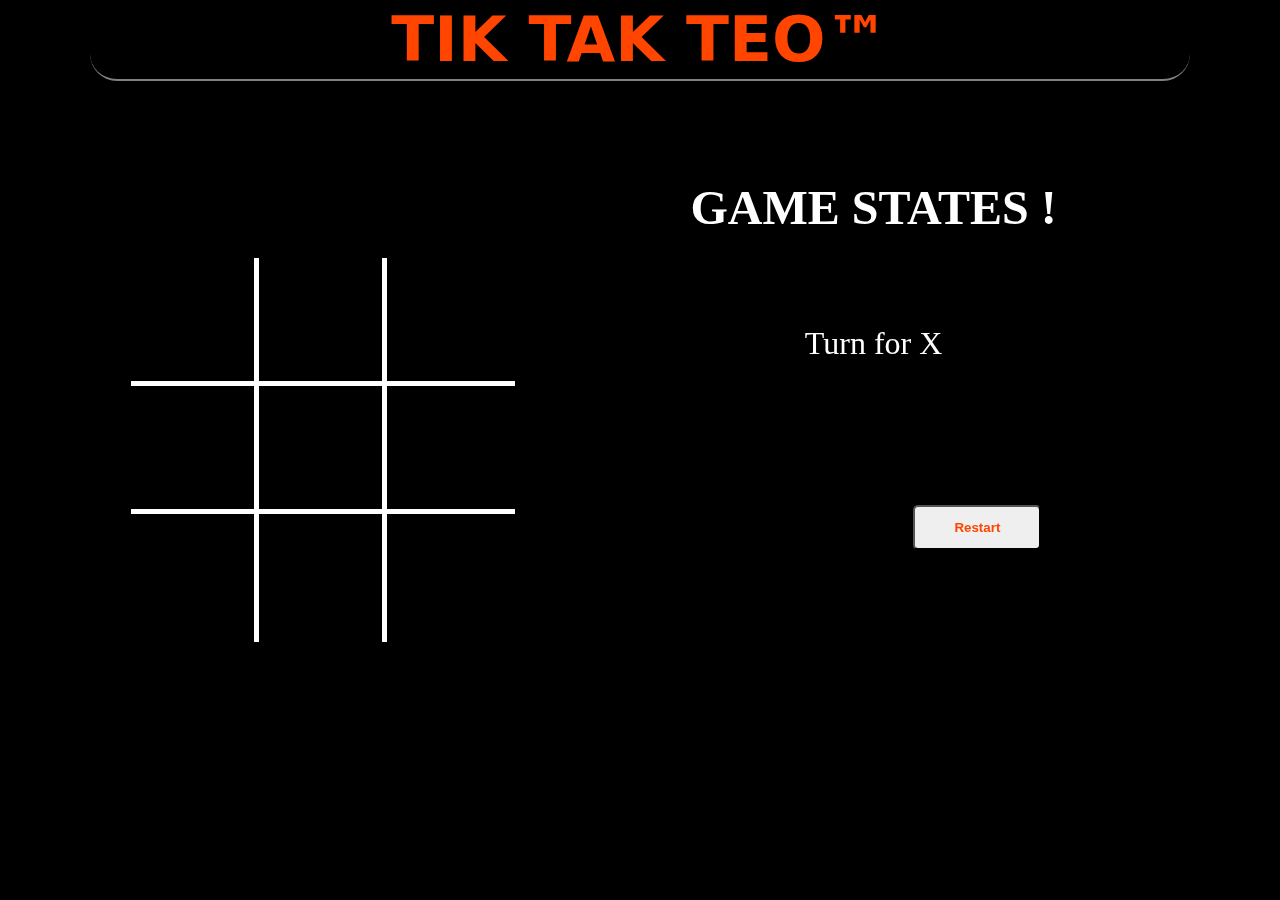
==== tik tak toe game/inedex.html @ 1186181a "Add files via upload" ====
<!DOCTYPE html>
<html lang="en">
    <head>
        <meta charset="UTF-8">
        <meta name="viewport" content="width=device-width, initial-scale=1.0">
        <title>TIK TAK TEO </title>
        <link rel="stylesheet" href="stlye.css">
    </head>
    <body>
        <div id="main">
            <div class="nav">
                <h3>
                    TIK TAK TEO™
                </h3>
            </div>
            <div class="container">
                <div class="con1">
                    <div class="box brd brr"><span class="txt"></span></div>
                    <div class="box brr brd"><span class="txt"></span></div>
                    <div class="box brd"><span class="txt"></span></div>
                    <div class="box brd brr"><span class="txt"></span></div>
                    <div class="box brd brr"><span class="txt"></span></div>
                    <div class="box brd"><span class="txt"></span></div>
                    <div class="box brr"><span class="txt"></span></div>
                    <div class="box brr"><span class="txt"></span></div>
                    <div class="box"><span class="txt"></span></div>
                </div>
                <div class="con2">
                    <h3>GAME STATES !</h3>
                    <div>
                        <span class="info">Turn for X </span>
                    </div>
                    <div>
                        <button id="restart">restart</button>
                    </div>

                </div>
            </div>

            <script src="script.js"></script>
        </body>
    </html>
---- tik tak toe game/stlye.css ----
* {
    margin: 0;
    padding: 0;
    box-sizing: border-box;
}

html,
body {
    background-color: black;
    margin: 0 3.5vw;
    /* color: white; */
}

#main {

    min-height: 100vh;
    position: relative;
    display: flex;
    flex-direction: column;
}

.nav {
    position: fixed;
    width: 86vw;
    background-color: black;
    color: orangered;
    height: 9vh;
    /* background-color: #fff; */
    justify-content: center;
    display: flex;
    align-items: center;
    border-bottom: 2px solid grey;
    border-radius: 0 0 3vh 3vh;
}

.nav h3 {
    font-size: 7Vh;
    font-family: system-ui, -apple-system, BlinkMacSystemFont, 'Segoe UI', Roboto, Oxygen, Ubuntu, Cantarell, 'Open Sans', 'Helvetica Neue', sans-serif;
}

.container {
    height: 100vh;
    /* background-color: black; */
    position: relative;
    display: flex;
}

.container .con1 {
    position: relative;
    margin: auto;
    display: grid;
    height: auto;
    width: auto;
    background: white;
    grid-template-columns: repeat(3, 10vw);
    grid-template-rows: repeat(3, 10vw);
}

.container .con1 .box {
    background-color: black;
    font-size: 8vw;
    color: orangered;
    display: flex;
    justify-content: center;
    align-items: center;
    font-family: 'Segoe UI', Tahoma, Geneva, Verdana, sans-serif;
}

.box:hover {
    cursor: pointer;
}

.brr {
    border-right: 5px solid #fff;
}

.brd {
    border-bottom: 5px solid white;
}

.container .con2 {
    margin: auto;
    display: flex;
    position: relative;
    width: 50%;
    height: 60vh;
    flex-direction: column;
    /* background-color: blue; */
    /* padding-left: 2vw; */
    color: white;

}

.con2 h3 {
    font-size: 3em  ;
    text-align: center;
}

.container .con2 .info {
    height: 30vh;
    display: flex;
    /* padding-top: 20vh;
    padding-left: 20vh; */
    justify-content: center;
    padding-top: 10vh;
    font-size: 2em;
}

.container .con2 #restart {
    margin-leFT: 35vh;
    color: orangered;
    height: 5vh;
    width: 10vw;
    font-weight: 700;
    text-transform: capitalize;
    border-radius: 5px;
}


@media screen and (max-width: 800px) {

    .container {
        height: 100vh;
        /* background-color: black; */
        position: relative;
        display: flex;
        flex-direction: column;
        padding:20vh 0 ;
    } 
    .container .con2{
        padding-top: 10vh;
    
    }
    .container .con2 h3{
        font-size: 1.2rem;
    }
    .container .con2 .info {
        height:20vh;
        font-size: 1rem;
    }
    .container .con2 #restart{
        width: 20vw;
        margin-left: 10vh;
    }  
    }
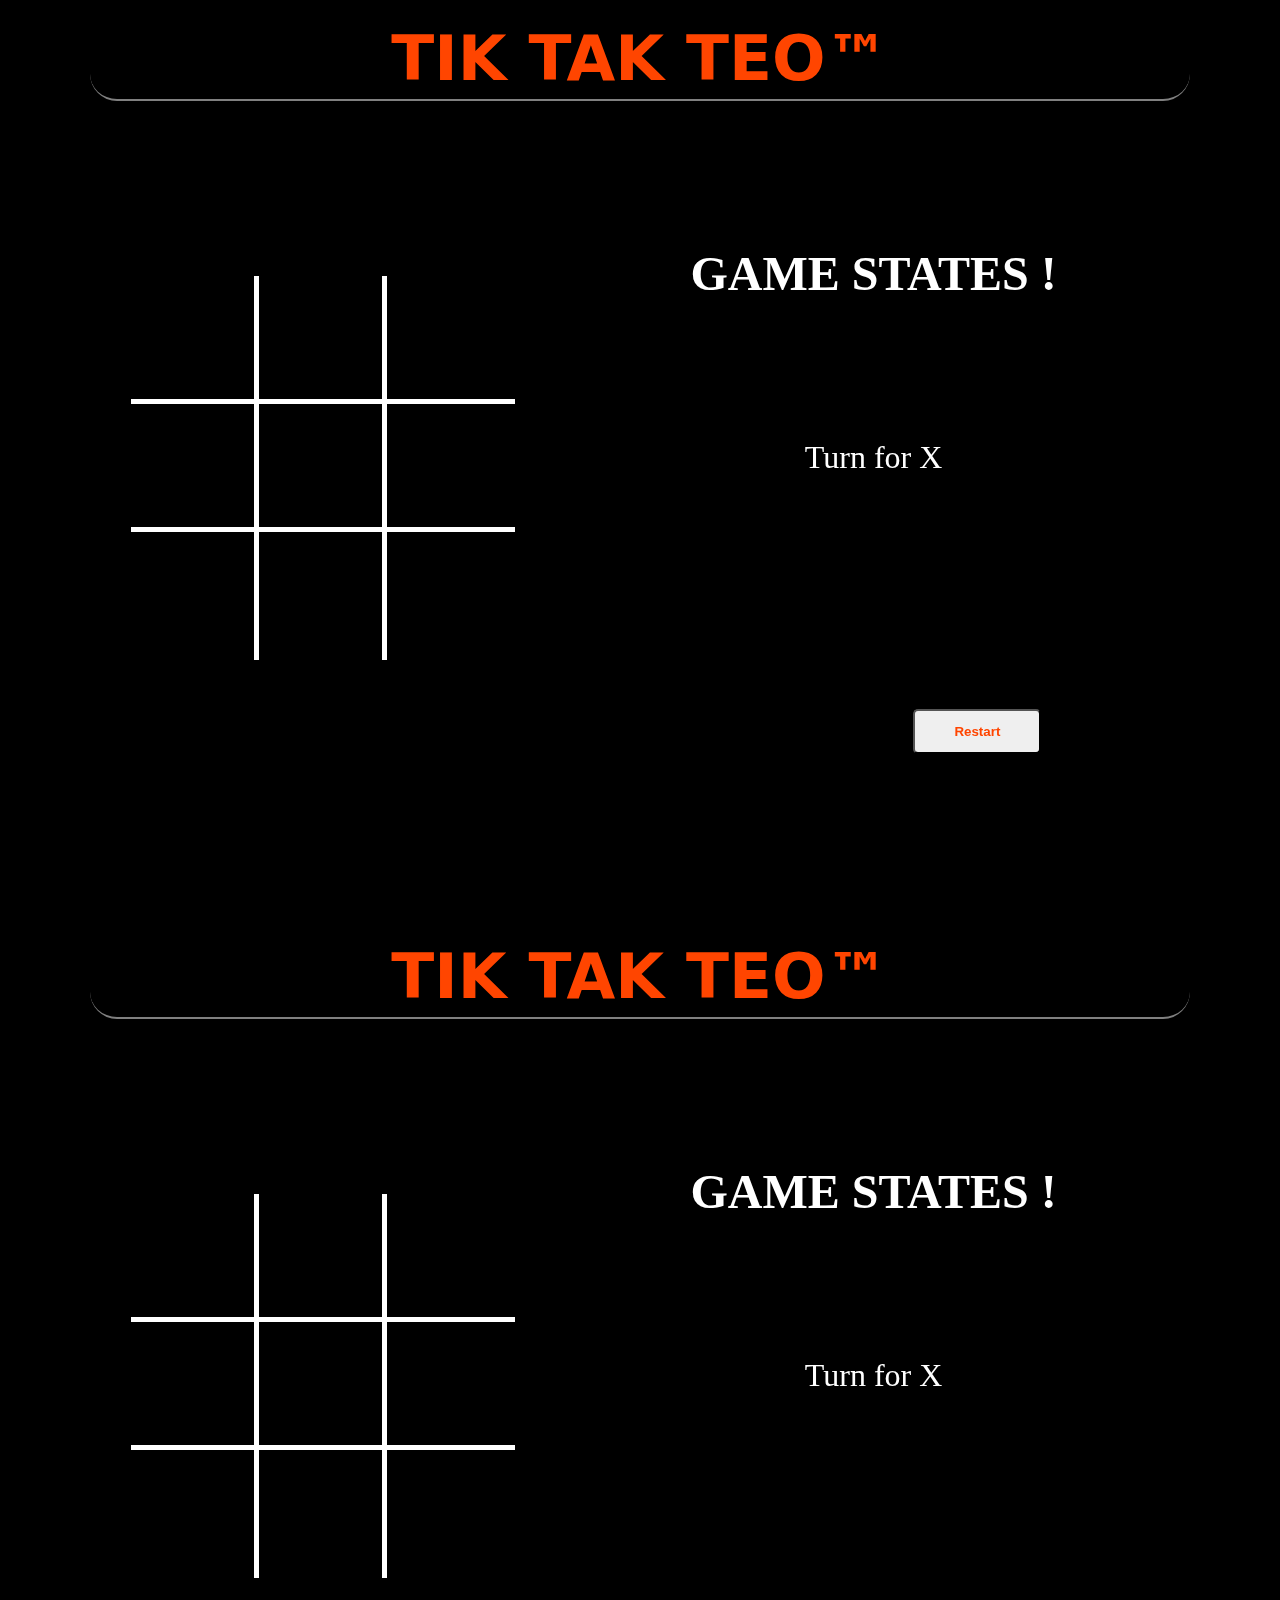
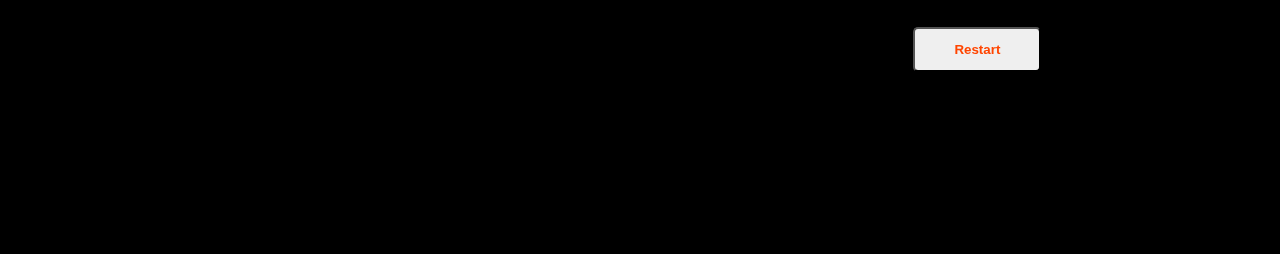
==== commit 6adce807: "Merge branch 'main' of https://github.com/Tusharro7/inte" ====
--- a/tik tak toe game/inedex.html
+++ b/tik tak toe game/inedex.html
@@ -1,42 +1,86 @@
-<!DOCTYPE html>
-<html lang="en">
-    <head>
-        <meta charset="UTF-8">
-        <meta name="viewport" content="width=device-width, initial-scale=1.0">
-        <title>TIK TAK TEO </title>
-        <link rel="stylesheet" href="stlye.css">
-    </head>
-    <body>
-        <div id="main">
-            <div class="nav">
-                <h3>
-                    TIK TAK TEO™
-                </h3>
-            </div>
-            <div class="container">
-                <div class="con1">
-                    <div class="box brd brr"><span class="txt"></span></div>
-                    <div class="box brr brd"><span class="txt"></span></div>
-                    <div class="box brd"><span class="txt"></span></div>
-                    <div class="box brd brr"><span class="txt"></span></div>
-                    <div class="box brd brr"><span class="txt"></span></div>
-                    <div class="box brd"><span class="txt"></span></div>
-                    <div class="box brr"><span class="txt"></span></div>
-                    <div class="box brr"><span class="txt"></span></div>
-                    <div class="box"><span class="txt"></span></div>
-                </div>
-                <div class="con2">
-                    <h3>GAME STATES !</h3>
-                    <div>
-                        <span class="info">Turn for X </span>
-                    </div>
-                    <div>
-                        <button id="restart">restart</button>
-                    </div>
-
-                </div>
-            </div>
-
-            <script src="script.js"></script>
-        </body>
+<<<<<<< HEAD
+<!DOCTYPE html>
+<html lang="en">
+    <head>
+        <meta charset="UTF-8">
+        <meta name="viewport" content="width=device-width, initial-scale=1.0">
+        <title>TIK TAK TEO </title>
+        <link rel="stylesheet" href="stlye.css">
+    </head>
+    <body>
+        <div id="main">
+            <div class="nav">
+                <h3>
+                    TIK TAK TEO™
+                </h3>
+            </div>
+            <div class="container">
+                <div class="con1">
+                    <div class="box brd brr"><span class="txt"></span></div>
+                    <div class="box brr brd"><span class="txt"></span></div>
+                    <div class="box brd"><span class="txt"></span></div>
+                    <div class="box brd brr"><span class="txt"></span></div>
+                    <div class="box brd brr"><span class="txt"></span></div>
+                    <div class="box brd"><span class="txt"></span></div>
+                    <div class="box brr"><span class="txt"></span></div>
+                    <div class="box brr"><span class="txt"></span></div>
+                    <div class="box"><span class="txt"></span></div>
+                </div>
+                <div class="con2">
+                    <h3>GAME STATES !</h3>
+                    <div>
+                        <span class="info">Turn for X </span>
+                    </div>
+                    <div>
+                        <button id="restart">restart</button>
+                    </div>
+
+                </div>
+            </div>
+
+            <script src="script.js"></script>
+        </body>
+=======
+<!DOCTYPE html>
+<html lang="en">
+    <head>
+        <meta charset="UTF-8">
+        <meta name="viewport" content="width=device-width, initial-scale=1.0">
+        <title>TIK TAK TEO </title>
+        <link rel="stylesheet" href="stlye.css">
+    </head>
+    <body>
+        <div id="main">
+            <div class="nav">
+                <h3>
+                    TIK TAK TEO™
+                </h3>
+            </div>
+            <div class="container">
+                <div class="con1">
+                    <div class="box brd brr"><span class="txt"></span></div>
+                    <div class="box brr brd"><span class="txt"></span></div>
+                    <div class="box brd"><span class="txt"></span></div>
+                    <div class="box brd brr"><span class="txt"></span></div>
+                    <div class="box brd brr"><span class="txt"></span></div>
+                    <div class="box brd"><span class="txt"></span></div>
+                    <div class="box brr"><span class="txt"></span></div>
+                    <div class="box brr"><span class="txt"></span></div>
+                    <div class="box"><span class="txt"></span></div>
+                </div>
+                <div class="con2">
+                    <h3>GAME STATES !</h3>
+                    <div>
+                        <span class="info">Turn for X </span>
+                    </div>
+                    <div>
+                        <button id="restart">restart</button>
+                    </div>
+
+                </div>
+            </div>
+
+            <script src="script.js"></script>
+        </body>
+>>>>>>> bd691280ddeb73774d9b20549592ac4dd3b0f8bd
     </html>--- a/tik tak toe game/stlye.css
+++ b/tik tak toe game/stlye.css
@@ -1,146 +1,299 @@
-* {
-    margin: 0;
-    padding: 0;
-    box-sizing: border-box;
-}
-
-html,
-body {
-    background-color: black;
-    margin: 0 3.5vw;
-    /* color: white; */
-}
-
-#main {
-
-    min-height: 100vh;
-    position: relative;
-    display: flex;
-    flex-direction: column;
-}
-
-.nav {
-    position: fixed;
-    width: 86vw;
-    background-color: black;
-    color: orangered;
-    height: 9vh;
-    /* background-color: #fff; */
-    justify-content: center;
-    display: flex;
-    align-items: center;
-    border-bottom: 2px solid grey;
-    border-radius: 0 0 3vh 3vh;
-}
-
-.nav h3 {
-    font-size: 7Vh;
-    font-family: system-ui, -apple-system, BlinkMacSystemFont, 'Segoe UI', Roboto, Oxygen, Ubuntu, Cantarell, 'Open Sans', 'Helvetica Neue', sans-serif;
-}
-
-.container {
-    height: 100vh;
-    /* background-color: black; */
-    position: relative;
-    display: flex;
-}
-
-.container .con1 {
-    position: relative;
-    margin: auto;
-    display: grid;
-    height: auto;
-    width: auto;
-    background: white;
-    grid-template-columns: repeat(3, 10vw);
-    grid-template-rows: repeat(3, 10vw);
-}
-
-.container .con1 .box {
-    background-color: black;
-    font-size: 8vw;
-    color: orangered;
-    display: flex;
-    justify-content: center;
-    align-items: center;
-    font-family: 'Segoe UI', Tahoma, Geneva, Verdana, sans-serif;
-}
-
-.box:hover {
-    cursor: pointer;
-}
-
-.brr {
-    border-right: 5px solid #fff;
-}
-
-.brd {
-    border-bottom: 5px solid white;
-}
-
-.container .con2 {
-    margin: auto;
-    display: flex;
-    position: relative;
-    width: 50%;
-    height: 60vh;
-    flex-direction: column;
-    /* background-color: blue; */
-    /* padding-left: 2vw; */
-    color: white;
-
-}
-
-.con2 h3 {
-    font-size: 3em  ;
-    text-align: center;
-}
-
-.container .con2 .info {
-    height: 30vh;
-    display: flex;
-    /* padding-top: 20vh;
-    padding-left: 20vh; */
-    justify-content: center;
-    padding-top: 10vh;
-    font-size: 2em;
-}
-
-.container .con2 #restart {
-    margin-leFT: 35vh;
-    color: orangered;
-    height: 5vh;
-    width: 10vw;
-    font-weight: 700;
-    text-transform: capitalize;
-    border-radius: 5px;
-}
-
-
-@media screen and (max-width: 800px) {
-
-    .container {
-        height: 100vh;
-        /* background-color: black; */
-        position: relative;
-        display: flex;
-        flex-direction: column;
-        padding:20vh 0 ;
-    } 
-    .container .con2{
-        padding-top: 10vh;
-    
-    }
-    .container .con2 h3{
-        font-size: 1.2rem;
-    }
-    .container .con2 .info {
-        height:20vh;
-        font-size: 1rem;
-    }
-    .container .con2 #restart{
-        width: 20vw;
-        margin-left: 10vh;
-    }  
-    }
-   
+<<<<<<< HEAD
+* {
+    margin: 0;
+    padding: 0;
+    box-sizing: border-box;
+}
+
+html,
+body {
+    background-color: black;
+    margin: 0 3.5vw;
+    /* color: white; */
+}
+
+#main {
+
+    min-height: 100vh;
+    position: relative;
+    display: flex;
+    flex-direction: column;
+}
+
+.nav {
+    position: fixed;
+    width: 86vw;
+    background-color: black;
+    color: orangered;
+    height: 9vh;
+    /* background-color: #fff; */
+    justify-content: center;
+    display: flex;
+    align-items: center;
+    border-bottom: 2px solid grey;
+    border-radius: 0 0 3vh 3vh;
+}
+
+.nav h3 {
+    font-size: 7Vh;
+    font-family: system-ui, -apple-system, BlinkMacSystemFont, 'Segoe UI', Roboto, Oxygen, Ubuntu, Cantarell, 'Open Sans', 'Helvetica Neue', sans-serif;
+}
+
+.container {
+    height: 100vh;
+    /* background-color: black; */
+    position: relative;
+    display: flex;
+}
+
+.container .con1 {
+    position: relative;
+    margin: auto;
+    display: grid;
+    height: auto;
+    width: auto;
+    background: white;
+    grid-template-columns: repeat(3, 10vw);
+    grid-template-rows: repeat(3, 10vw);
+}
+
+.container .con1 .box {
+    background-color: black;
+    font-size: 8vw;
+    color: orangered;
+    display: flex;
+    justify-content: center;
+    align-items: center;
+    font-family: 'Segoe UI', Tahoma, Geneva, Verdana, sans-serif;
+}
+
+.box:hover {
+    cursor: pointer;
+}
+
+.brr {
+    border-right: 5px solid #fff;
+}
+
+.brd {
+    border-bottom: 5px solid white;
+}
+
+.container .con2 {
+    margin: auto;
+    display: flex;
+    position: relative;
+    width: 50%;
+    height: 60vh;
+    flex-direction: column;
+    /* background-color: blue; */
+    /* padding-left: 2vw; */
+    color: white;
+
+}
+
+.con2 h3 {
+    font-size: 3em;
+    text-align: center;
+}
+
+.container .con2 .info {
+    height: 30vh;
+    display: flex;
+    /* padding-top: 20vh;
+    padding-left: 20vh; */
+    justify-content: center;
+    padding-top: 10vh;
+    font-size: 2em;
+}
+
+.container .con2 #restart {
+    margin-leFT: 35vh;
+    color: orangered;
+    height: 5vh;
+    width: 10vw;
+    font-weight: 700;
+    text-transform: capitalize;
+    border-radius: 5px;
+}
+
+
+@media screen and (max-width: 800px) {
+
+    .container {
+        height: 100vh;
+        /* background-color: black; */
+        position: relative;
+        display: flex;
+        https: //github.com/Tusharro7/inte/tree/main/tik%20tak%20toe%20game
+            flex-direction: column;
+        padding: 20vh 0;
+    }
+
+    .container .con2 {
+        padding-top: 10vh;
+
+    }
+
+    .container .con2 h3 {
+        font-size: 1.2rem;
+    }
+
+    .container .con2 .info {
+        height: 20vh;
+        font-size: 1rem;
+    }
+
+    .container .con2 #restart {
+        width: 20vw;
+        margin-left: 10vh;
+    }
+}
+=======
+* {
+    margin: 0;
+    padding: 0;
+    box-sizing: border-box;
+}
+
+html,
+body {
+    background-color: black;
+    margin: 0 3.5vw;
+    /* color: white; */
+}
+
+#main {
+
+    min-height: 100vh;
+    position: relative;
+    display: flex;
+    flex-direction: column;
+}
+
+.nav {
+    position: fixed;
+    width: 86vw;
+    background-color: black;
+    color: orangered;
+    height: 9vh;
+    /* background-color: #fff; */
+    justify-content: center;
+    display: flex;
+    align-items: center;
+    border-bottom: 2px solid grey;
+    border-radius: 0 0 3vh 3vh;
+}
+
+.nav h3 {
+    font-size: 7Vh;
+    font-family: system-ui, -apple-system, BlinkMacSystemFont, 'Segoe UI', Roboto, Oxygen, Ubuntu, Cantarell, 'Open Sans', 'Helvetica Neue', sans-serif;
+}
+
+.container {
+    height: 100vh;
+    /* background-color: black; */
+    position: relative;
+    display: flex;
+}
+
+.container .con1 {
+    position: relative;
+    margin: auto;
+    display: grid;
+    height: auto;
+    width: auto;
+    background: white;
+    grid-template-columns: repeat(3, 10vw);
+    grid-template-rows: repeat(3, 10vw);
+}
+
+.container .con1 .box {
+    background-color: black;
+    font-size: 8vw;
+    color: orangered;
+    display: flex;
+    justify-content: center;
+    align-items: center;
+    font-family: 'Segoe UI', Tahoma, Geneva, Verdana, sans-serif;
+}
+
+.box:hover {
+    cursor: pointer;
+}
+
+.brr {
+    border-right: 5px solid #fff;
+}
+
+.brd {
+    border-bottom: 5px solid white;
+}
+
+.container .con2 {
+    margin: auto;
+    display: flex;
+    position: relative;
+    width: 50%;
+    height: 60vh;
+    flex-direction: column;
+    /* background-color: blue; */
+    /* padding-left: 2vw; */
+    color: white;
+
+}
+
+.con2 h3 {
+    font-size: 3em  ;
+    text-align: center;
+}
+
+.container .con2 .info {
+    height: 30vh;
+    display: flex;
+    /* padding-top: 20vh;
+    padding-left: 20vh; */
+    justify-content: center;
+    padding-top: 10vh;
+    font-size: 2em;
+}
+
+.container .con2 #restart {
+    margin-leFT: 35vh;
+    color: orangered;
+    height: 5vh;
+    width: 10vw;
+    font-weight: 700;
+    text-transform: capitalize;
+    border-radius: 5px;
+}
+
+
+@media screen and (max-width: 800px) {
+
+    .container {
+        height: 100vh;
+        /* background-color: black; */
+        position: relative;
+        display: flex;
+        flex-direction: column;
+        padding:20vh 0 ;
+    } 
+    .container .con2{
+        padding-top: 10vh;
+    
+    }
+    .container .con2 h3{
+        font-size: 1.2rem;
+    }
+    .container .con2 .info {
+        height:20vh;
+        font-size: 1rem;
+    }
+    .container .con2 #restart{
+        width: 20vw;
+        margin-left: 10vh;
+    }  
+    }
+   
+>>>>>>> bd691280ddeb73774d9b20549592ac4dd3b0f8bd
--- a/tik tak toe game/stlye.css
+++ b/tik tak toe game/stlye.css
@@ -1,146 +1,299 @@
-* {
-    margin: 0;
-    padding: 0;
-    box-sizing: border-box;
-}
-
-html,
-body {
-    background-color: black;
-    margin: 0 3.5vw;
-    /* color: white; */
-}
-
-#main {
-
-    min-height: 100vh;
-    position: relative;
-    display: flex;
-    flex-direction: column;
-}
-
-.nav {
-    position: fixed;
-    width: 86vw;
-    background-color: black;
-    color: orangered;
-    height: 9vh;
-    /* background-color: #fff; */
-    justify-content: center;
-    display: flex;
-    align-items: center;
-    border-bottom: 2px solid grey;
-    border-radius: 0 0 3vh 3vh;
-}
-
-.nav h3 {
-    font-size: 7Vh;
-    font-family: system-ui, -apple-system, BlinkMacSystemFont, 'Segoe UI', Roboto, Oxygen, Ubuntu, Cantarell, 'Open Sans', 'Helvetica Neue', sans-serif;
-}
-
-.container {
-    height: 100vh;
-    /* background-color: black; */
-    position: relative;
-    display: flex;
-}
-
-.container .con1 {
-    position: relative;
-    margin: auto;
-    display: grid;
-    height: auto;
-    width: auto;
-    background: white;
-    grid-template-columns: repeat(3, 10vw);
-    grid-template-rows: repeat(3, 10vw);
-}
-
-.container .con1 .box {
-    background-color: black;
-    font-size: 8vw;
-    color: orangered;
-    display: flex;
-    justify-content: center;
-    align-items: center;
-    font-family: 'Segoe UI', Tahoma, Geneva, Verdana, sans-serif;
-}
-
-.box:hover {
-    cursor: pointer;
-}
-
-.brr {
-    border-right: 5px solid #fff;
-}
-
-.brd {
-    border-bottom: 5px solid white;
-}
-
-.container .con2 {
-    margin: auto;
-    display: flex;
-    position: relative;
-    width: 50%;
-    height: 60vh;
-    flex-direction: column;
-    /* background-color: blue; */
-    /* padding-left: 2vw; */
-    color: white;
-
-}
-
-.con2 h3 {
-    font-size: 3em  ;
-    text-align: center;
-}
-
-.container .con2 .info {
-    height: 30vh;
-    display: flex;
-    /* padding-top: 20vh;
-    padding-left: 20vh; */
-    justify-content: center;
-    padding-top: 10vh;
-    font-size: 2em;
-}
-
-.container .con2 #restart {
-    margin-leFT: 35vh;
-    color: orangered;
-    height: 5vh;
-    width: 10vw;
-    font-weight: 700;
-    text-transform: capitalize;
-    border-radius: 5px;
-}
-
-
-@media screen and (max-width: 800px) {
-
-    .container {
-        height: 100vh;
-        /* background-color: black; */
-        position: relative;
-        display: flex;
-        flex-direction: column;
-        padding:20vh 0 ;
-    } 
-    .container .con2{
-        padding-top: 10vh;
-    
-    }
-    .container .con2 h3{
-        font-size: 1.2rem;
-    }
-    .container .con2 .info {
-        height:20vh;
-        font-size: 1rem;
-    }
-    .container .con2 #restart{
-        width: 20vw;
-        margin-left: 10vh;
-    }  
-    }
-   
+<<<<<<< HEAD
+* {
+    margin: 0;
+    padding: 0;
+    box-sizing: border-box;
+}
+
+html,
+body {
+    background-color: black;
+    margin: 0 3.5vw;
+    /* color: white; */
+}
+
+#main {
+
+    min-height: 100vh;
+    position: relative;
+    display: flex;
+    flex-direction: column;
+}
+
+.nav {
+    position: fixed;
+    width: 86vw;
+    background-color: black;
+    color: orangered;
+    height: 9vh;
+    /* background-color: #fff; */
+    justify-content: center;
+    display: flex;
+    align-items: center;
+    border-bottom: 2px solid grey;
+    border-radius: 0 0 3vh 3vh;
+}
+
+.nav h3 {
+    font-size: 7Vh;
+    font-family: system-ui, -apple-system, BlinkMacSystemFont, 'Segoe UI', Roboto, Oxygen, Ubuntu, Cantarell, 'Open Sans', 'Helvetica Neue', sans-serif;
+}
+
+.container {
+    height: 100vh;
+    /* background-color: black; */
+    position: relative;
+    display: flex;
+}
+
+.container .con1 {
+    position: relative;
+    margin: auto;
+    display: grid;
+    height: auto;
+    width: auto;
+    background: white;
+    grid-template-columns: repeat(3, 10vw);
+    grid-template-rows: repeat(3, 10vw);
+}
+
+.container .con1 .box {
+    background-color: black;
+    font-size: 8vw;
+    color: orangered;
+    display: flex;
+    justify-content: center;
+    align-items: center;
+    font-family: 'Segoe UI', Tahoma, Geneva, Verdana, sans-serif;
+}
+
+.box:hover {
+    cursor: pointer;
+}
+
+.brr {
+    border-right: 5px solid #fff;
+}
+
+.brd {
+    border-bottom: 5px solid white;
+}
+
+.container .con2 {
+    margin: auto;
+    display: flex;
+    position: relative;
+    width: 50%;
+    height: 60vh;
+    flex-direction: column;
+    /* background-color: blue; */
+    /* padding-left: 2vw; */
+    color: white;
+
+}
+
+.con2 h3 {
+    font-size: 3em;
+    text-align: center;
+}
+
+.container .con2 .info {
+    height: 30vh;
+    display: flex;
+    /* padding-top: 20vh;
+    padding-left: 20vh; */
+    justify-content: center;
+    padding-top: 10vh;
+    font-size: 2em;
+}
+
+.container .con2 #restart {
+    margin-leFT: 35vh;
+    color: orangered;
+    height: 5vh;
+    width: 10vw;
+    font-weight: 700;
+    text-transform: capitalize;
+    border-radius: 5px;
+}
+
+
+@media screen and (max-width: 800px) {
+
+    .container {
+        height: 100vh;
+        /* background-color: black; */
+        position: relative;
+        display: flex;
+        https: //github.com/Tusharro7/inte/tree/main/tik%20tak%20toe%20game
+            flex-direction: column;
+        padding: 20vh 0;
+    }
+
+    .container .con2 {
+        padding-top: 10vh;
+
+    }
+
+    .container .con2 h3 {
+        font-size: 1.2rem;
+    }
+
+    .container .con2 .info {
+        height: 20vh;
+        font-size: 1rem;
+    }
+
+    .container .con2 #restart {
+        width: 20vw;
+        margin-left: 10vh;
+    }
+}
+=======
+* {
+    margin: 0;
+    padding: 0;
+    box-sizing: border-box;
+}
+
+html,
+body {
+    background-color: black;
+    margin: 0 3.5vw;
+    /* color: white; */
+}
+
+#main {
+
+    min-height: 100vh;
+    position: relative;
+    display: flex;
+    flex-direction: column;
+}
+
+.nav {
+    position: fixed;
+    width: 86vw;
+    background-color: black;
+    color: orangered;
+    height: 9vh;
+    /* background-color: #fff; */
+    justify-content: center;
+    display: flex;
+    align-items: center;
+    border-bottom: 2px solid grey;
+    border-radius: 0 0 3vh 3vh;
+}
+
+.nav h3 {
+    font-size: 7Vh;
+    font-family: system-ui, -apple-system, BlinkMacSystemFont, 'Segoe UI', Roboto, Oxygen, Ubuntu, Cantarell, 'Open Sans', 'Helvetica Neue', sans-serif;
+}
+
+.container {
+    height: 100vh;
+    /* background-color: black; */
+    position: relative;
+    display: flex;
+}
+
+.container .con1 {
+    position: relative;
+    margin: auto;
+    display: grid;
+    height: auto;
+    width: auto;
+    background: white;
+    grid-template-columns: repeat(3, 10vw);
+    grid-template-rows: repeat(3, 10vw);
+}
+
+.container .con1 .box {
+    background-color: black;
+    font-size: 8vw;
+    color: orangered;
+    display: flex;
+    justify-content: center;
+    align-items: center;
+    font-family: 'Segoe UI', Tahoma, Geneva, Verdana, sans-serif;
+}
+
+.box:hover {
+    cursor: pointer;
+}
+
+.brr {
+    border-right: 5px solid #fff;
+}
+
+.brd {
+    border-bottom: 5px solid white;
+}
+
+.container .con2 {
+    margin: auto;
+    display: flex;
+    position: relative;
+    width: 50%;
+    height: 60vh;
+    flex-direction: column;
+    /* background-color: blue; */
+    /* padding-left: 2vw; */
+    color: white;
+
+}
+
+.con2 h3 {
+    font-size: 3em  ;
+    text-align: center;
+}
+
+.container .con2 .info {
+    height: 30vh;
+    display: flex;
+    /* padding-top: 20vh;
+    padding-left: 20vh; */
+    justify-content: center;
+    padding-top: 10vh;
+    font-size: 2em;
+}
+
+.container .con2 #restart {
+    margin-leFT: 35vh;
+    color: orangered;
+    height: 5vh;
+    width: 10vw;
+    font-weight: 700;
+    text-transform: capitalize;
+    border-radius: 5px;
+}
+
+
+@media screen and (max-width: 800px) {
+
+    .container {
+        height: 100vh;
+        /* background-color: black; */
+        position: relative;
+        display: flex;
+        flex-direction: column;
+        padding:20vh 0 ;
+    } 
+    .container .con2{
+        padding-top: 10vh;
+    
+    }
+    .container .con2 h3{
+        font-size: 1.2rem;
+    }
+    .container .con2 .info {
+        height:20vh;
+        font-size: 1rem;
+    }
+    .container .con2 #restart{
+        width: 20vw;
+        margin-left: 10vh;
+    }  
+    }
+   
+>>>>>>> bd691280ddeb73774d9b20549592ac4dd3b0f8bd
